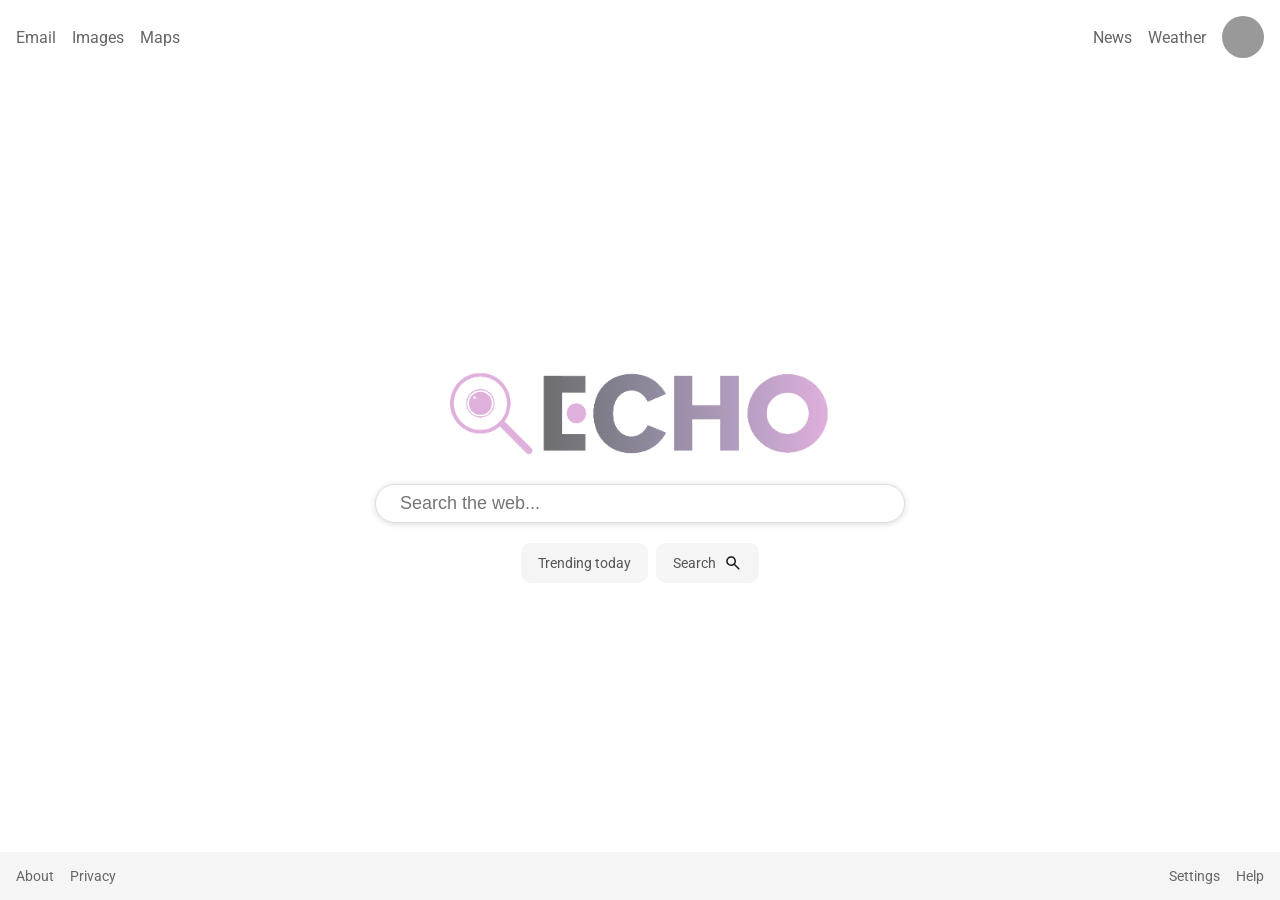
==== index.html @ d6daf00d "Make desktop version" ====
<!DOCTYPE html>
<html lang="en">

<head>
   <meta charset="UTF-8">
   <meta name="viewport" content="width=device-width, initial-scale=1.0">
   <title>Echo</title>
   <link rel="stylesheet" href="./style.css">
</head>

<body>
   <div class="header">
      <ul class="left-links">
         <li><a href="#">Email</a></li>
         <li><a href="#">Images</a></li>
         <li><a href="#">Maps</a></li>
      </ul>
      <ul class="right-links">
         <li><a href="#">News</a></li>
         <li><a href="#">Weather</a></li>
         <li><a href="#" class="profile-link" aria-label="Account"></a></li>
      </ul>
   </div>

   <div class="content">
      <img src="./logo.png" alt="Logo with the text Echo">
      <div class="input">
         <input type="text" placeholder="Search the web..." aria-label="Search">
      </div>
      <div class="buttons">
         <button>Trending today</button>
         <button>Search <svg width="18" height="18" viewBox="0 0 24 24" fill="none" xmlns="http://www.w3.org/2000/svg">
               <path
                  d="M19.6 21L13.3 14.7C12.8 15.1 12.225 15.4167 11.575 15.65C10.925 15.8833 10.2333 16 9.5 16C7.68333 16 6.14583 15.3708 4.8875 14.1125C3.62917 12.8542 3 11.3167 3 9.5C3 7.68333 3.62917 6.14583 4.8875 4.8875C6.14583 3.62917 7.68333 3 9.5 3C11.3167 3 12.8542 3.62917 14.1125 4.8875C15.3708 6.14583 16 7.68333 16 9.5C16 10.2333 15.8833 10.925 15.65 11.575C15.4167 12.225 15.1 12.8 14.7 13.3L21 19.6L19.6 21ZM9.5 14C10.75 14 11.8125 13.5625 12.6875 12.6875C13.5625 11.8125 14 10.75 14 9.5C14 8.25 13.5625 7.1875 12.6875 6.3125C11.8125 5.4375 10.75 5 9.5 5C8.25 5 7.1875 5.4375 6.3125 6.3125C5.4375 7.1875 5 8.25 5 9.5C5 10.75 5.4375 11.8125 6.3125 12.6875C7.1875 13.5625 8.25 14 9.5 14Z"
                  fill="#1D1B20" />
            </svg>
         </button>
      </div>
   </div>

   <div class="footer">
      <ul class="left-links">
         <li><a href="#">About</a></li>
         <li><a href="#">Privacy</a></li>
      </ul>
      <ul class="right-links">
         <li><a href="#">Settings</a></li>
         <li><a href="#">Help</a></li>
      </ul>
   </div>
</body>

</html>
---- style.css ----
@import url('https://fonts.googleapis.com/css2?family=Roboto:wght@400;500;700&display=swap');

 body {
    margin: 0;
    height: 100vh; 
    overflow: hidden;
    font-family: Roboto, Arial, Helvetica, sans-serif;
    display: flex;
    flex-direction: column;
 }
 
 img {
    width: 400px;
 }

 a {
    text-decoration: none;
    color: #666;
 }

 ul {
    list-style: none;
    padding: 0;
    margin: 0;
    display: flex;
    gap: 16px;
    align-items: center;
 }

 .profile-link {
    background-color:#999;
    width: 42px;
    height: 42px;
    border-radius: 50%;
    display: flex;
    flex-shrink: 0;
 }

 input {
    width: 480px;
    border-radius: 24px;
    border: 1px solid #ddd;
    padding: 8px 24px;
    font-size: 18px;
    margin-bottom: 20px;
    box-shadow: 0 1px 6px rgba(0,0,0,0.15);
    transition: box-shadow 0.2s ease, border-color 0.2s ease;
 }

 input:hover {
    border-color: #ccc; 
    box-shadow: 0 4px 12px rgba(0,0,0,0.2); 
 }

 button {
    display: inline-flex;
    align-items: center;
     color: #555;
    gap: 8px;
    font-family: Roboto, Arial, Helvetica, sans-serif;
    background-color: #f5f5f5;
    border-radius: 10px;
    border: 1px solid transparent;
    padding: 10px 16px;
    font-size: 14px;
    cursor: pointer;
    transition: border 0.2s ease, border-bottom-width 0.2s ease;
 }

button:hover {
  border: 1px solid #ccc; 
  box-shadow: 0 2px 0 0 #aaa; 
}

 .header,
 .footer {
    display: flex;
    justify-content: space-between;
    padding: 16px;
 }

 .content {
    display:flex;
    flex-direction: column;
    align-items: center;
    justify-content: center;
    flex-grow: 1;
 }

 .buttons {
  display: flex;
  justify-content: center;
  gap: 8px;
}

.footer {
    background-color: #f5f5f5;
    font-size: 14px;
}
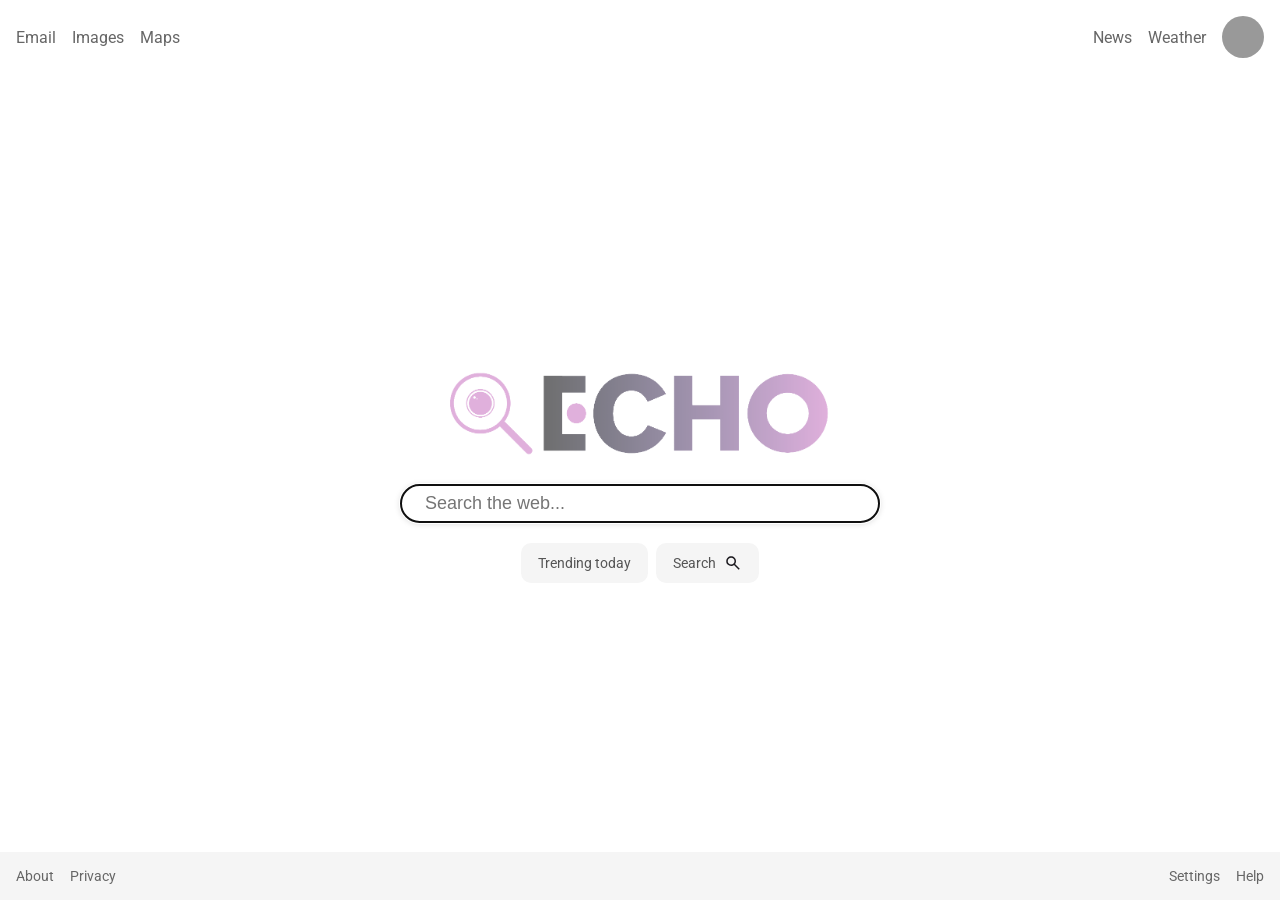
==== commit 7fc43cf3: "Added some features, like google search and links to google images, maps,profile, mail, weather, new" ====
--- a/index.html
+++ b/index.html
@@ -11,31 +11,36 @@
 <body>
    <div class="header">
       <ul class="left-links">
-         <li><a href="#">Email</a></li>
-         <li><a href="#">Images</a></li>
-         <li><a href="#">Maps</a></li>
+         <li><a href="https://mail.google.com/">Email</a></li>
+         <li><a href="https://images.google.com/">Images</a></li>
+         <li><a href="https://www.google.com/maps">Maps</a></li>
       </ul>
       <ul class="right-links">
-         <li><a href="#">News</a></li>
-         <li><a href="#">Weather</a></li>
-         <li><a href="#" class="profile-link" aria-label="Account"></a></li>
+         <li><a href="https://news.google.com/">News</a></li>
+         <li><a href="https://www.google.com/search?q=weather">Weather</a></li>
+         <li><a href="https://myaccount.google.com/" class="profile-link" aria-label="Account"></a></li>
       </ul>
    </div>
 
    <div class="content">
       <img src="./logo.png" alt="Logo with the text Echo">
-      <div class="input">
-         <input type="text" placeholder="Search the web..." aria-label="Search">
-      </div>
-      <div class="buttons">
-         <button>Trending today</button>
-         <button>Search <svg width="18" height="18" viewBox="0 0 24 24" fill="none" xmlns="http://www.w3.org/2000/svg">
-               <path
-                  d="M19.6 21L13.3 14.7C12.8 15.1 12.225 15.4167 11.575 15.65C10.925 15.8833 10.2333 16 9.5 16C7.68333 16 6.14583 15.3708 4.8875 14.1125C3.62917 12.8542 3 11.3167 3 9.5C3 7.68333 3.62917 6.14583 4.8875 4.8875C6.14583 3.62917 7.68333 3 9.5 3C11.3167 3 12.8542 3.62917 14.1125 4.8875C15.3708 6.14583 16 7.68333 16 9.5C16 10.2333 15.8833 10.925 15.65 11.575C15.4167 12.225 15.1 12.8 14.7 13.3L21 19.6L19.6 21ZM9.5 14C10.75 14 11.8125 13.5625 12.6875 12.6875C13.5625 11.8125 14 10.75 14 9.5C14 8.25 13.5625 7.1875 12.6875 6.3125C11.8125 5.4375 10.75 5 9.5 5C8.25 5 7.1875 5.4375 6.3125 6.3125C5.4375 7.1875 5 8.25 5 9.5C5 10.75 5.4375 11.8125 6.3125 12.6875C7.1875 13.5625 8.25 14 9.5 14Z"
-                  fill="#1D1B20" />
-            </svg>
-         </button>
-      </div>
+
+      <form action="https://www.google.com/search" method="get">
+         <input class="input" autocomplete="off" autofocus name="q" type="text" placeholder="Search the web..." aria-label="Search">
+
+
+         <div class="buttons">
+            <button type="button">Trending today</button>
+
+            <button type="submit">Search <svg width="18" height="18" viewBox="0 0 24 24" fill="none"
+                  xmlns="http://www.w3.org/2000/svg">
+                  <path
+                     d="M19.6 21L13.3 14.7C12.8 15.1 12.225 15.4167 11.575 15.65C10.925 15.8833 10.2333 16 9.5 16C7.68333 16 6.14583 15.3708 4.8875 14.1125C3.62917 12.8542 3 11.3167 3 9.5C3 7.68333 3.62917 6.14583 4.8875 4.8875C6.14583 3.62917 7.68333 3 9.5 3C11.3167 3 12.8542 3.62917 14.1125 4.8875C15.3708 6.14583 16 7.68333 16 9.5C16 10.2333 15.8833 10.925 15.65 11.575C15.4167 12.225 15.1 12.8 14.7 13.3L21 19.6L19.6 21ZM9.5 14C10.75 14 11.8125 13.5625 12.6875 12.6875C13.5625 11.8125 14 10.75 14 9.5C14 8.25 13.5625 7.1875 12.6875 6.3125C11.8125 5.4375 10.75 5 9.5 5C8.25 5 7.1875 5.4375 6.3125 6.3125C5.4375 7.1875 5 8.25 5 9.5C5 10.75 5.4375 11.8125 6.3125 12.6875C7.1875 13.5625 8.25 14 9.5 14Z"
+                     fill="#1D1B20" />
+               </svg>
+            </button>
+         </div>
+      </form>
    </div>
 
    <div class="footer">
--- a/style.css
+++ b/style.css
@@ -1,15 +1,14 @@
- 
  @import url('https://fonts.googleapis.com/css2?family=Roboto:wght@400;500;700&display=swap');
 
  body {
     margin: 0;
-    height: 100vh; 
+    min-height: 100vh;
     overflow: hidden;
     font-family: Roboto, Arial, Helvetica, sans-serif;
     display: flex;
     flex-direction: column;
  }
- 
+
  img {
     width: 400px;
  }
@@ -17,6 +16,10 @@
  a {
     text-decoration: none;
     color: #666;
+ }
+
+ a:hover {
+    text-decoration: underline;
  }
 
  ul {
@@ -29,12 +32,18 @@
  }
 
  .profile-link {
-    background-color:#999;
+    background-color: #999;
     width: 42px;
     height: 42px;
     border-radius: 50%;
     display: flex;
     flex-shrink: 0;
+    box-shadow: 0 0 0 0 rgba(0, 0, 0, 0);
+    transition: box-shadow 0.2s ease;
+ }
+
+ .profile-link:hover {
+    box-shadow: 0 0 0 3px rgba(0, 0, 0, 0.15);
  }
 
  input {
@@ -44,19 +53,20 @@
     padding: 8px 24px;
     font-size: 18px;
     margin-bottom: 20px;
-    box-shadow: 0 1px 6px rgba(0,0,0,0.15);
+    box-shadow: 0 1px 6px rgba(0, 0, 0, 0.15);
     transition: box-shadow 0.2s ease, border-color 0.2s ease;
+    box-sizing: border-box;
  }
 
  input:hover {
-    border-color: #ccc; 
-    box-shadow: 0 4px 12px rgba(0,0,0,0.2); 
+    border-color: #ccc;
+    box-shadow: 0 4px 12px rgba(0, 0, 0, 0.2);
  }
 
  button {
     display: inline-flex;
     align-items: center;
-     color: #555;
+    color: #555;
     gap: 8px;
     font-family: Roboto, Arial, Helvetica, sans-serif;
     background-color: #f5f5f5;
@@ -68,20 +78,21 @@
     transition: border 0.2s ease, border-bottom-width 0.2s ease;
  }
 
-button:hover {
-  border: 1px solid #ccc; 
-  box-shadow: 0 2px 0 0 #aaa; 
-}
+ button:hover {
+    border: 1px solid #ccc;
+    box-shadow: 0 2px 0 0 #aaa;
+ }
 
  .header,
  .footer {
     display: flex;
     justify-content: space-between;
-    padding: 16px;
+    padding: 16px 16px;
+
  }
 
  .content {
-    display:flex;
+    display: flex;
     flex-direction: column;
     align-items: center;
     justify-content: center;
@@ -89,14 +100,65 @@
  }
 
  .buttons {
-  display: flex;
-  justify-content: center;
-  gap: 8px;
-}
+    display: flex;
+    justify-content: center;
+    gap: 8px;
+ }
 
-.footer {
+ .footer {
     background-color: #f5f5f5;
     font-size: 14px;
-}
+ }
 
 
+
+ @media (max-width: 768px) {
+
+    body {
+       overflow: auto;
+       min-height: 100vh;
+
+    }
+
+    input {
+       width: 100%;
+       font-size: 16px;
+    }
+
+    .content {
+       flex-grow: 1;
+       display: flex;
+       flex-direction: column;
+       align-items: center;
+       justify-content: center;
+       gap: 24px;
+       padding: 0 16px;
+    }
+
+
+    img {
+       width: 240px;
+    }
+
+    a {
+       padding: 6px 0;
+    }
+
+    .header,
+    .footer {
+       display: none;
+    }
+
+    .buttons {
+       flex-direction: column;
+       gap: 12px;
+    }
+
+    button {
+       width: 100%;
+       justify-content: center;
+       min-height: 44px;
+    }
+
+
+ }
